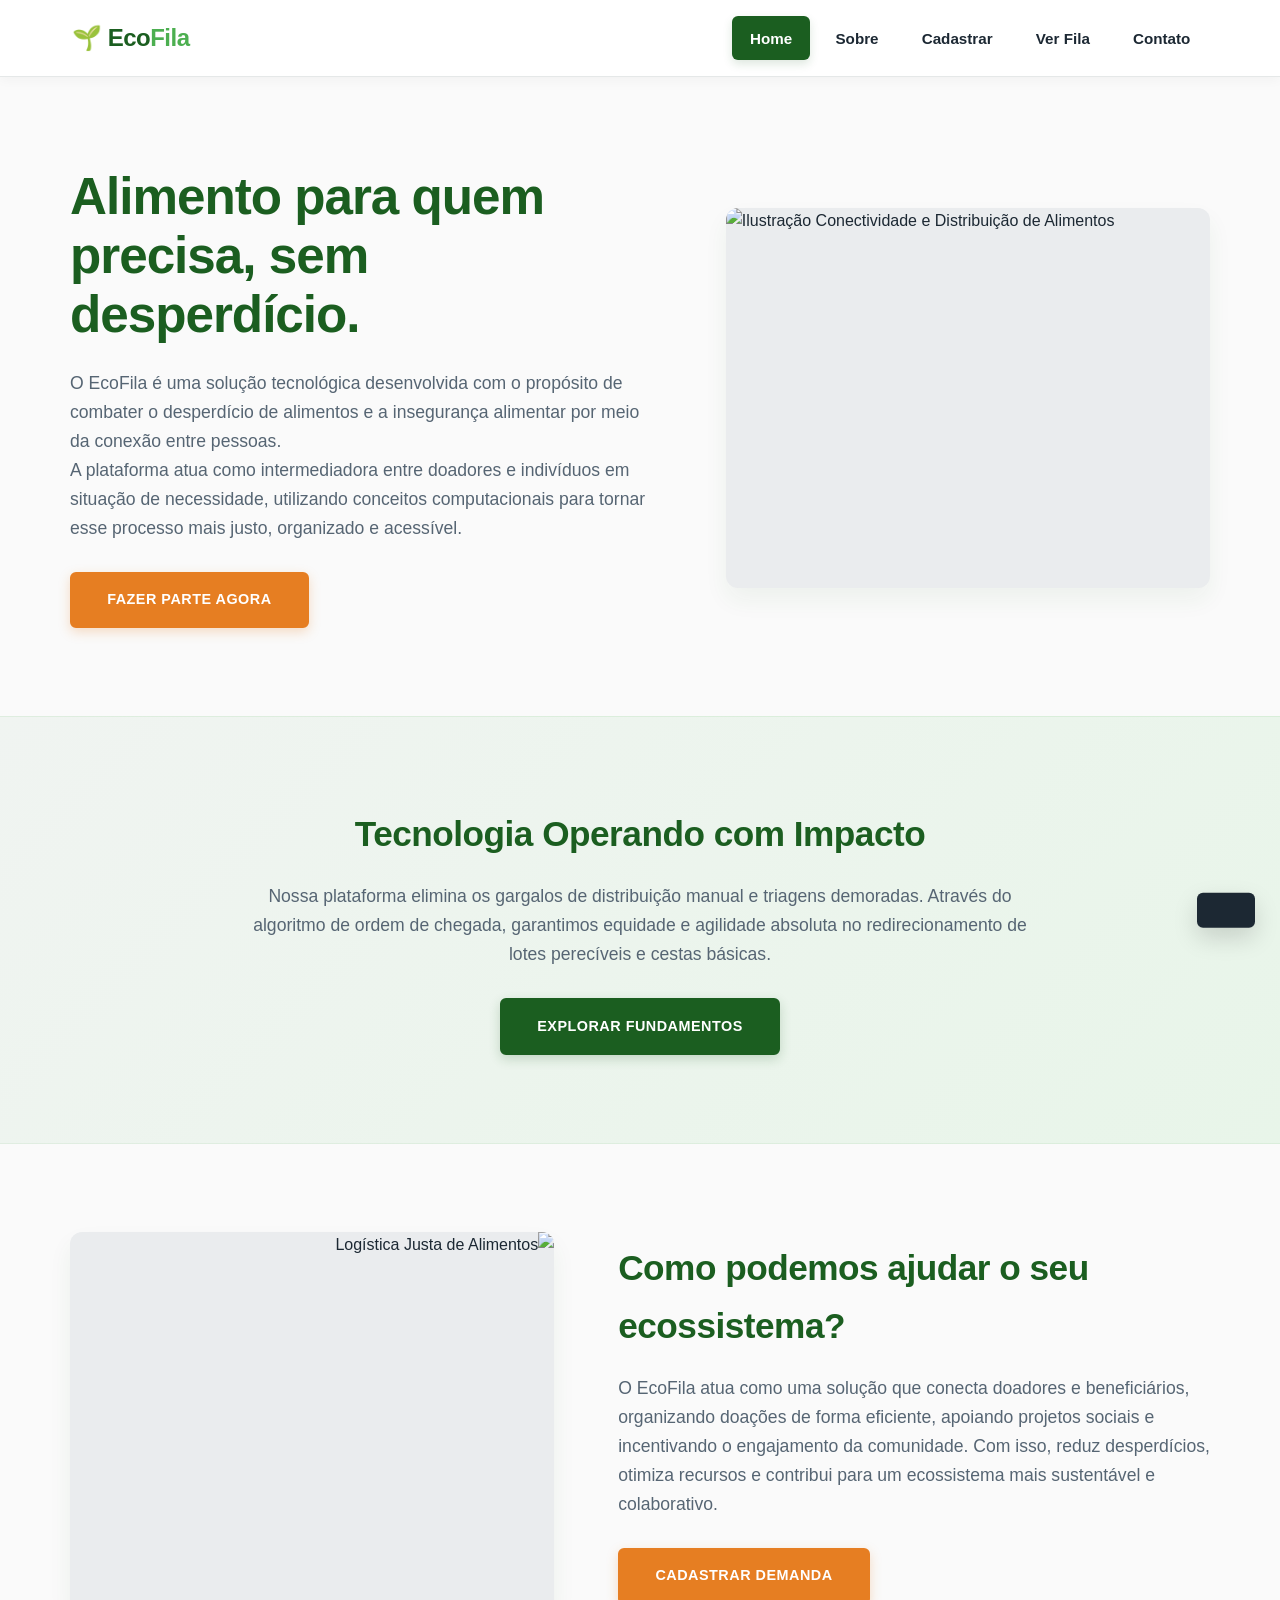
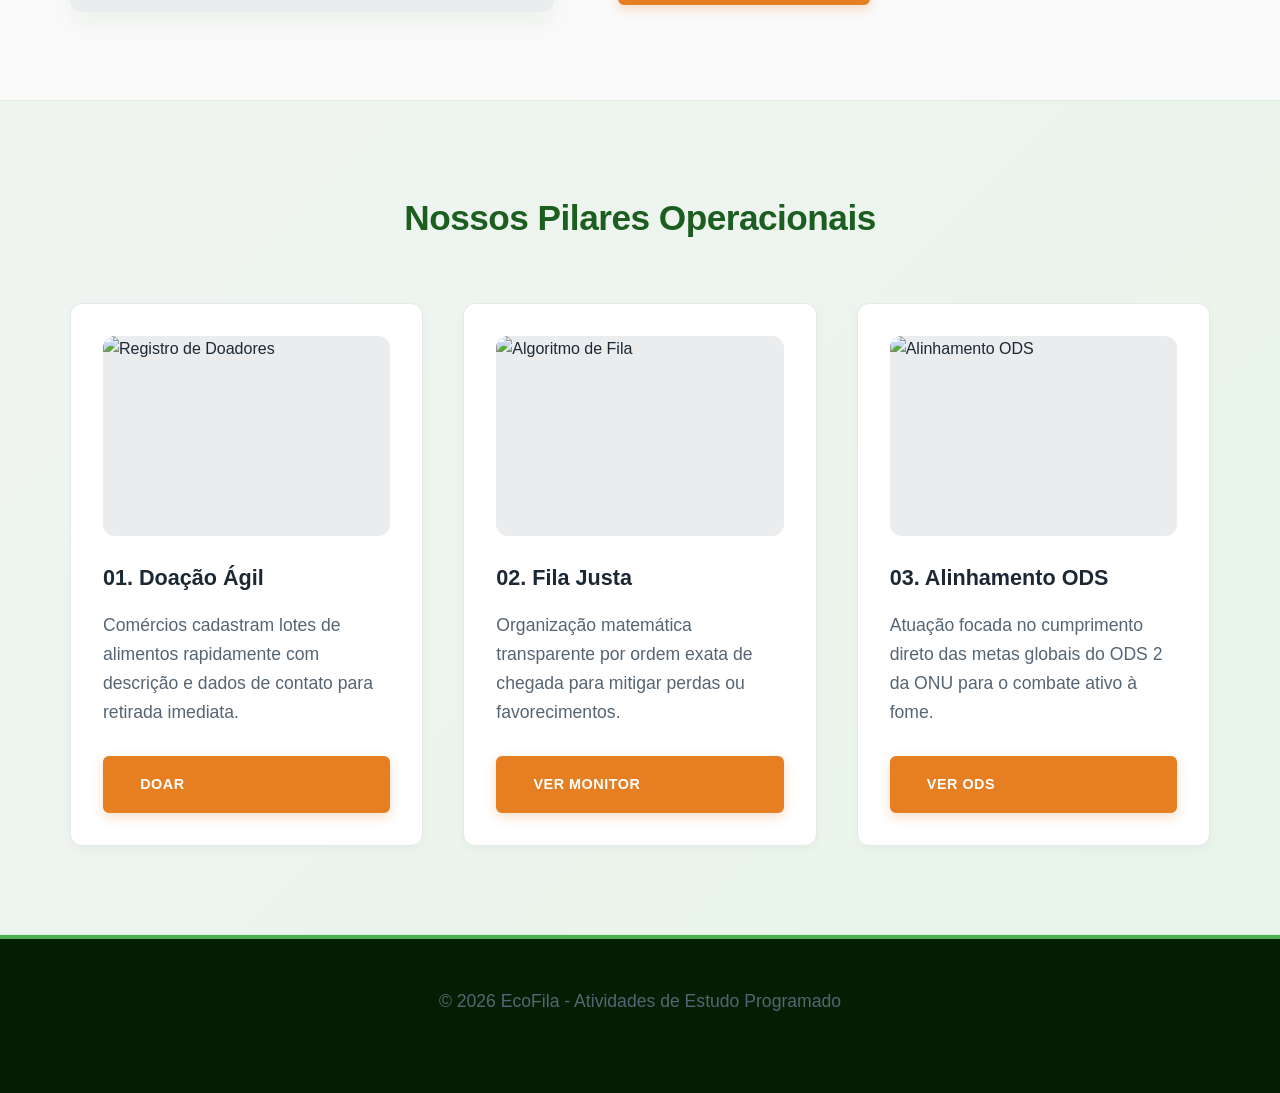
==== index.html @ 121f69fa "EcoFila Web O EcoFila é uma plataforma que conecta empresas com excedentes de alimentos a pessoas em" ====
<!DOCTYPE html>
<html lang="pt-BR">
<head>
    <meta charset="UTF-8">
    <meta name="viewport" content="width=device-width, initial-scale=1.0">
    <title>EcoFila - Home</title>
    <link rel="stylesheet" href="style.css">
</head>
<body>

<header>
    <nav class="navbar">
        <a href="index.html" class="logo">🌱 Eco<span>Fila</span></a>
        <ul class="nav-menu">
            <li class="nav-item"><a href="index.html" class="active">Home</a></li>
            <li class="nav-item"><a href="sobre.html">Sobre</a></li>
            <li class="nav-item"><a href="cadastro.html">Cadastrar</a></li>
            <li class="nav-item"><a href="fila.html">Ver Fila</a></li>
            <li class="nav-item"><a href="contato.html">Contato</a></li>
        </ul>
    </nav>
</header>

    <main>
        <section class="section-block">
            <div class="block-container layout-split">
                <div class="block-text-content">
                    <h1>Alimento para quem precisa, sem desperdício.</h1>
                    <p>O EcoFila é uma solução tecnológica desenvolvida com o propósito de combater o desperdício de alimentos e a insegurança alimentar por meio da conexão entre pessoas. <br> A plataforma atua como intermediadora entre doadores e indivíduos em situação de necessidade, utilizando conceitos computacionais para tornar esse processo mais justo, organizado e acessível.</p>
                    <a href="cadastro.html" class="btn-cta">Fazer Parte Agora</a>
                </div>
                <div class="image-placeholder-box">
                    <img src="https://i.pinimg.com/736x/5d/3b/3b/5d3b3bf2b9cdbfc0a312ed307341730b.jpg" alt="Ilustração Conectividade e Distribuição de Alimentos">
                </div>
            </div>
        </section>

        <section class="section-block bg-alternative">
            <div class="block-container layout-center">
                <h2>Tecnologia Operando com Impacto </h2>
                <p>Nossa plataforma elimina os gargalos de distribuição manual e triagens demoradas. Através do algoritmo de ordem de chegada, garantimos equidade e agilidade absoluta no redirecionamento de lotes perecíveis e cestas básicas.</p>
                <a href="sobre.html" class="btn-cta btn-cta-secondary">Explorar Fundamentos</a>
            </div>
        </section>

        <section class="section-block">
            <div class="block-container layout-split reverse">
                <div class="block-text-content">
                    <h2>Como podemos ajudar o seu ecossistema?</h2>
                    <p>O EcoFila atua como uma solução que conecta doadores e beneficiários, organizando doações de forma eficiente, apoiando projetos sociais e incentivando o engajamento da comunidade. Com isso, reduz desperdícios, otimiza recursos e contribui para um ecossistema mais sustentável e colaborativo.</p>
                    <a href="cadastro.html" class="btn-cta">Cadastrar Demanda</a>
                </div>
                <div class="image-placeholder-box">
                    <img src="https://i.pinimg.com/736x/3f/3c/9c/3f3c9c34cdcffa51fba84db2893b7459.jpg" alt="Logística Justa de Alimentos">
                </div>
            </div>
        </section>

        <section class="section-block bg-alternative">
            <div class="block-container">
                <div class="layout-center">
                    <h2>Nossos Pilares Operacionais</h2>
                </div>
                <div class="services-triple-grid">
                    <div class="service-item-card">
                        <div class="image-placeholder-box">
                            <img src="https://i.pinimg.com/1200x/af/a3/dd/afa3dd6c93175b8fef802458d55f833b.jpg" alt="Registro de Doadores">
                        </div>
                        <h3>01. Doação Ágil</h3>
                        <p>Comércios cadastram lotes de alimentos rapidamente com descrição e dados de contato para retirada imediata.</p>
                        <a href="cadastro.html" class="btn-cta">Doar</a>
                    </div>
                    <div class="service-item-card">
                        <div class="image-placeholder-box">
                            <img src="https://i.pinimg.com/736x/0d/e6/43/0de6432e949fa946c93e8061a8dfd9da.jpg" alt="Algoritmo de Fila">
                        </div>
                        <h3>02. Fila Justa</h3>
                        <p>Organização matemática transparente por ordem exata de chegada para mitigar perdas ou favorecimentos.</p>
                        <a href="fila.html" class="btn-cta">Ver Monitor</a>
                    </div>
                    <div class="service-item-card">
                        <div class="image-placeholder-box">
                            <img src="https://i.pinimg.com/1200x/86/6b/79/866b7954d9ab193dfb8c4a41b2703f4d.jpg" alt="Alinhamento ODS">
                        </div>
                        <h3>03. Alinhamento ODS</h3>
                        <p>Atuação focada no cumprimento direto das metas globais do ODS 2 da ONU para o combate ativo à fome.</p>
                        <a href="sobre.html" class="btn-cta">Ver ODS</a>
                    </div>
                </div>
            </div>
        </section>
    </main>

    <footer>
        <p>&copy; 2026 EcoFila - Atividades de Estudo Programado</p>
    </footer>

    <div id="toast"></div>
    <script src="script.js"></script>
</body>
</html>
---- style.css ----
/* ==========================================================================
   CONFIGURAÇÕES GERAIS 
   ========================================================================== */
:root {
    --bg-base: #FAFAFA;      
    --bg-alt: #F0F4F1;       
    --primary: #1B5E20;       
    --primary-light: #4CAF50; 
    --accent: #E67E22;        
    --text-main: #1C2833;    
    --text-muted: #566573;   
    --surface: #FFFFFF;       
    --border-color: #E5E8E8;  
    --radius-sm: 6px;
    --radius-md: 12px;
    --shadow-sm: 0 4px 10px rgba(0, 0, 0, 0.03);
    --shadow-md: 0 12px 24px rgba(27, 94, 32, 0.06);
    --transition: all 0.3s cubic-bezier(0.4, 0, 0.2, 1);
}

* {
    margin: 0;
    padding: 0;
    box-sizing: border-box;
    font-family: 'Inter', -apple-system, BlinkMacSystemFont, 'Segoe UI', Roboto, sans-serif;
}

body {
    background-color: var(--bg-base);
    color: var(--text-main);
    line-height: 1.65;
    display: flex;
    flex-direction: column;
    min-height: 100vh;
}

header {
    background-color: rgba(255, 255, 255, 0.9); 
    backdrop-filter: blur(12px);                
    -webkit-backdrop-filter: blur(12px);
    border-bottom: 1px solid var(--border-color);
    position: fixed;                          
    width: 100%;
    top: 0;
    left: 0;
    z-index: 1000;                               
    box-shadow: var(--shadow-sm);
}

.navbar {
    max-width: 1200px;
    margin: 0 auto;
    padding: 1rem 2rem;
    display: flex;
    justify-content: space-between;            
    align-items: center;
}

.logo {
    font-size: 1.5rem;
    font-weight: 800;
    color: var(--primary);                      
    text-decoration: none;
    letter-spacing: -0.5px;
}

.logo span {
    color: var(--primary-light);              
}

.nav-menu {
    display: flex;
    list-style: none;
    gap: 0.5rem;                                 
    align-items: center;
}

.nav-item a {
    text-decoration: none;                       
    color: var(--text-main);                    
    font-weight: 600;
    font-size: 0.95rem;
    padding: 0.6rem 1.1rem;
    border-radius: var(--radius-sm);
    transition: var(--transition);
    display: inline-block;
}

.nav-item a:hover {
    color: var(--primary-light);
    background-color: rgba(76, 175, 80, 0.08);   
}

.nav-item a.active {
    color: #FFFFFF !important;
    background-color: var(--primary);      
    box-shadow: 0 4px 10px rgba(27, 94, 32, 0.15);
}

main {
    margin-top: 90px;                     
    display: block;
}

@media (max-width: 768px) {
    .navbar {
        flex-direction: column;             
        gap: 1rem;
        padding: 1rem;
    }
    .nav-menu {
        width: 100%;
        justify-content: center;
        flex-wrap: wrap;                       
    }
    .nav-item a {
        padding: 0.5rem 0.8rem;
        font-size: 0.9rem;
    }
    main {
        margin-top: 130px;                     
    }
}

/* ==========================================================================
   BARRA DE PESQUISA / FILTRAGEM MODERNA (NOVIDADE)
   ========================================================================== */
.search-wrapper {
    position: relative;
    max-width: 450px;
    width: 100%;
    margin-bottom: 2rem;
}

.search-input {
    width: 100%;
    padding: 0.85rem 1rem 0.85rem 2.8rem;
    font-size: 0.95rem;
    border: 2px solid var(--border-color);
    border-radius: var(--radius-md);
    background-color: var(--surface);
    color: var(--text-main);
    outline: none;
    transition: var(--transition);
    box-shadow: var(--shadow-sm);
}

.search-input:focus {
    border-color: var(--primary-light);
    box-shadow: 0 0 0 4px rgba(76, 175, 80, 0.15);
}

.search-icon {
    position: absolute;
    left: 1rem;
    top: 50%;
    transform: translateY(-50%);
    color: var(--text-muted);
    font-size: 1.1rem;
    pointer-events: none;
}

/* ==========================================================================
   ESTRUTURA DE BLOCOS E SEÇÕES (LEIAUTE RESPONSIVO)
   ========================================================================== */
main {
    margin-top: 80px;
    flex: 1;
}

.section-block {
    padding: 5.5rem 2rem;
    display: flex;
    align-items: center;
    justify-content: center;
}

.section-block.bg-alternative {
    background: linear-gradient(135deg, var(--bg-alt) 0%, #E8F5E9 100%);
    border-top: 1px solid rgba(76, 175, 80, 0.1);
    border-bottom: 1px solid rgba(76, 175, 80, 0.1);
}

.block-container {
    max-width: 1140px;
    width: 100%;
    margin: 0 auto;
}

.layout-split {
    display: grid;
    grid-template-columns: 1.1fr 0.9fr;
    gap: 4rem;
    align-items: center;
}

.layout-split.reverse {
    direction: rtl;
}

.layout-split.reverse .block-text-content,
.layout-split.reverse .form-wrapper,
.layout-split.reverse .queue-container-box {
    direction: ltr;
}

.layout-center {
    text-align: center;
    max-width: 800px;
    margin: 0 auto;
}

/* ==========================================================================
   TIPOGRAFIA VIVA
   ========================================================================== */
h1 {
    font-size: 3.2rem;
    font-weight: 800;
    line-height: 1.15;
    margin-bottom: 1.5rem;
    color: var(--primary);
    letter-spacing: -1px;
}

h2 {
    font-size: 2.2rem;
    font-weight: 800;
    margin-bottom: 1.2rem;
    color: var(--primary);
    letter-spacing: -0.5px;
}

h3 {
    font-size: 1.35rem;
    font-weight: 700;
    margin-bottom: 1rem;
    color: var(--text-main);
}

p {
    font-size: 1.1rem;
    color: var(--text-muted);
    margin-bottom: 1.8rem;
}

/* ==========================================================================
   CONTAINERS DE IMAGEM TOTALMENTE ADAPTÁVEIS
   ========================================================================== */
.image-placeholder-box {
    background-color: #EAECEE;
    border-radius: var(--radius-md);
    width: 100%;
    height: 380px; 
    max-height: 50vh; 
    display: flex;
    align-items: center;
    justify-content: center;
    overflow: hidden;
    box-shadow: var(--shadow-md);
    transition: var(--transition);
}

.image-placeholder-box:hover {
    transform: translateY(-4px);
    box-shadow: 0 16px 35px rgba(27, 94, 32, 0.12);
}

.image-placeholder-box img {
    width: 100%;
    height: 100%;
    max-width: 100%;
    max-height: 100%;
    object-fit: cover; 
    object-position: center; 
    display: block;
}

/* ==========================================================================
   GRID DE SERVIÇOS / CARDS COMPATÍVEL
   ========================================================================== */
.services-triple-grid {
    display: grid;
    grid-template-columns: repeat(auto-fit, minmax(300px, 1fr));
    gap: 2.5rem;
    margin-top: 3.5rem;
}

.service-item-card {
    background: var(--surface);
    padding: 2rem;
    border-radius: var(--radius-md);
    box-shadow: var(--shadow-sm);
    border: 1px solid var(--border-color);
    transition: var(--transition);
    display: flex;
    flex-direction: column; 
}

.service-item-card:hover {
    transform: translateY(-6px);
    box-shadow: var(--shadow-md);
    border-color: var(--primary-light);
}

.service-item-card .image-placeholder-box {
    height: 200px; 
    min-height: auto; 
    margin-bottom: 1.5rem;
    box-shadow: none;
}

/* ==========================================================================
   BOTÕES ENERGIZADOS (CTA)
   ========================================================================== */
.btn-cta {
    display: inline-block;
    padding: 0.9rem 2.2rem;
    background-color: var(--accent);
    color: white;
    text-decoration: none;
    font-weight: 700;
    font-size: 0.9rem;
    text-transform: uppercase;
    letter-spacing: 0.5px;
    border-radius: var(--radius-sm);
    border: 2px solid var(--accent);
    transition: var(--transition);
    cursor: pointer;
    box-shadow: 0 4px 12px rgba(230, 126, 34, 0.25);
}

.btn-cta:hover {
    background-color: transparent;
    color: var(--accent);
    transform: translateY(-2px);
    box-shadow: 0 6px 18px rgba(230, 126, 34, 0.35);
}

.btn-cta-secondary {
    background-color: var(--primary);
    border-color: var(--primary);
    box-shadow: 0 4px 12px rgba(27, 94, 32, 0.2);
}

.btn-cta-secondary:hover {
    background-color: transparent;
    color: var(--primary);
    box-shadow: 0 6px 18px rgba(27, 94, 32, 0.3);
}

/* ==========================================================================
   FORMULÁRIOS, INTERFACES E FILA
   ========================================================================== */
.form-wrapper {
    background: var(--surface);
    padding: 3rem;
    border-radius: var(--radius-md);
    box-shadow: var(--shadow-md);
    border: 1px solid var(--border-color);
}

.form-group {
    margin-bottom: 1.4rem;
}

.form-group label {
    display: block;
    font-size: 0.85rem;
    font-weight: 700;
    color: var(--text-main);
    text-transform: uppercase;
    margin-bottom: 0.5rem;
}

.form-control {
    width: 100%;
    padding: 0.85rem 1rem;
    border: 2px solid var(--border-color);
    border-radius: var(--radius-sm);
    background: var(--bg-base);
    outline: none;
    font-size: 1rem;
    transition: var(--transition);
}

.form-control:focus {
    border-color: var(--primary-light);
    background: white;
}

/* Fila Dinâmica */
.queue-list {
    display: flex;
    flex-direction: column;
    gap: 0.85rem;
}

.queue-item {
    background: var(--surface);
    border: 1px solid var(--border-color);
    border-radius: var(--radius-sm);
    padding: 1.2rem 1.5rem;
    display: flex;
    justify-content: space-between;
    align-items: center;
    box-shadow: var(--shadow-sm);
    transition: var(--transition);
}

.queue-item:hover {
    border-color: var(--primary-light);
    transform: translateX(4px);
}

.queue-item:first-child {
    border-left: 5px solid var(--primary-light);
    background-color: #F4FBF5;
}

.next-highlight-box {
    background: linear-gradient(135deg, #1B5E20 0%, #2E7D32 100%);
    color: white;
    border-radius: var(--radius-md);
    padding: 2.5rem;
    text-align: center;
    margin-bottom: 1.8rem;
    box-shadow: 0 8px 20px rgba(27, 94, 32, 0.15);
}

.next-highlight-box h2 {
    color: #FFF !important;
}

.badge {
    padding: 0.4rem 1rem;
    border-radius: 50px;
    font-size: 0.8rem;
    font-weight: 700;
}

.badge-position { background: #E8F5E9; color: var(--primary); }
.badge-item { background: #EAEDED; color: var(--text-main); }

#toast {
    position: fixed;
    bottom: 25px;
    right: 25px;
    background-color: var(--text-main);
    color: white;
    padding: 1.1rem 1.8rem;
    font-weight: 600;
    border-radius: var(--radius-sm);
    box-shadow: 0 10px 25px rgba(0,0,0,0.15);
    transform: translateY(150%);
    transition: transform 0.3s cubic-bezier(0.175, 0.885, 0.32, 1.275);
    z-index: 2000;
}
#toast.show { transform: translateY(0); }

/* ==========================================================================
   FOOTER
   ========================================================================== */
footer {
    background-color: #031e02;
    color: #aebfaf;
    text-align: center;
    padding: 3rem 2rem;
    border-top: 4px solid var(--primary-light);
    font-size: 0.9rem;
    font-weight: 500;
}
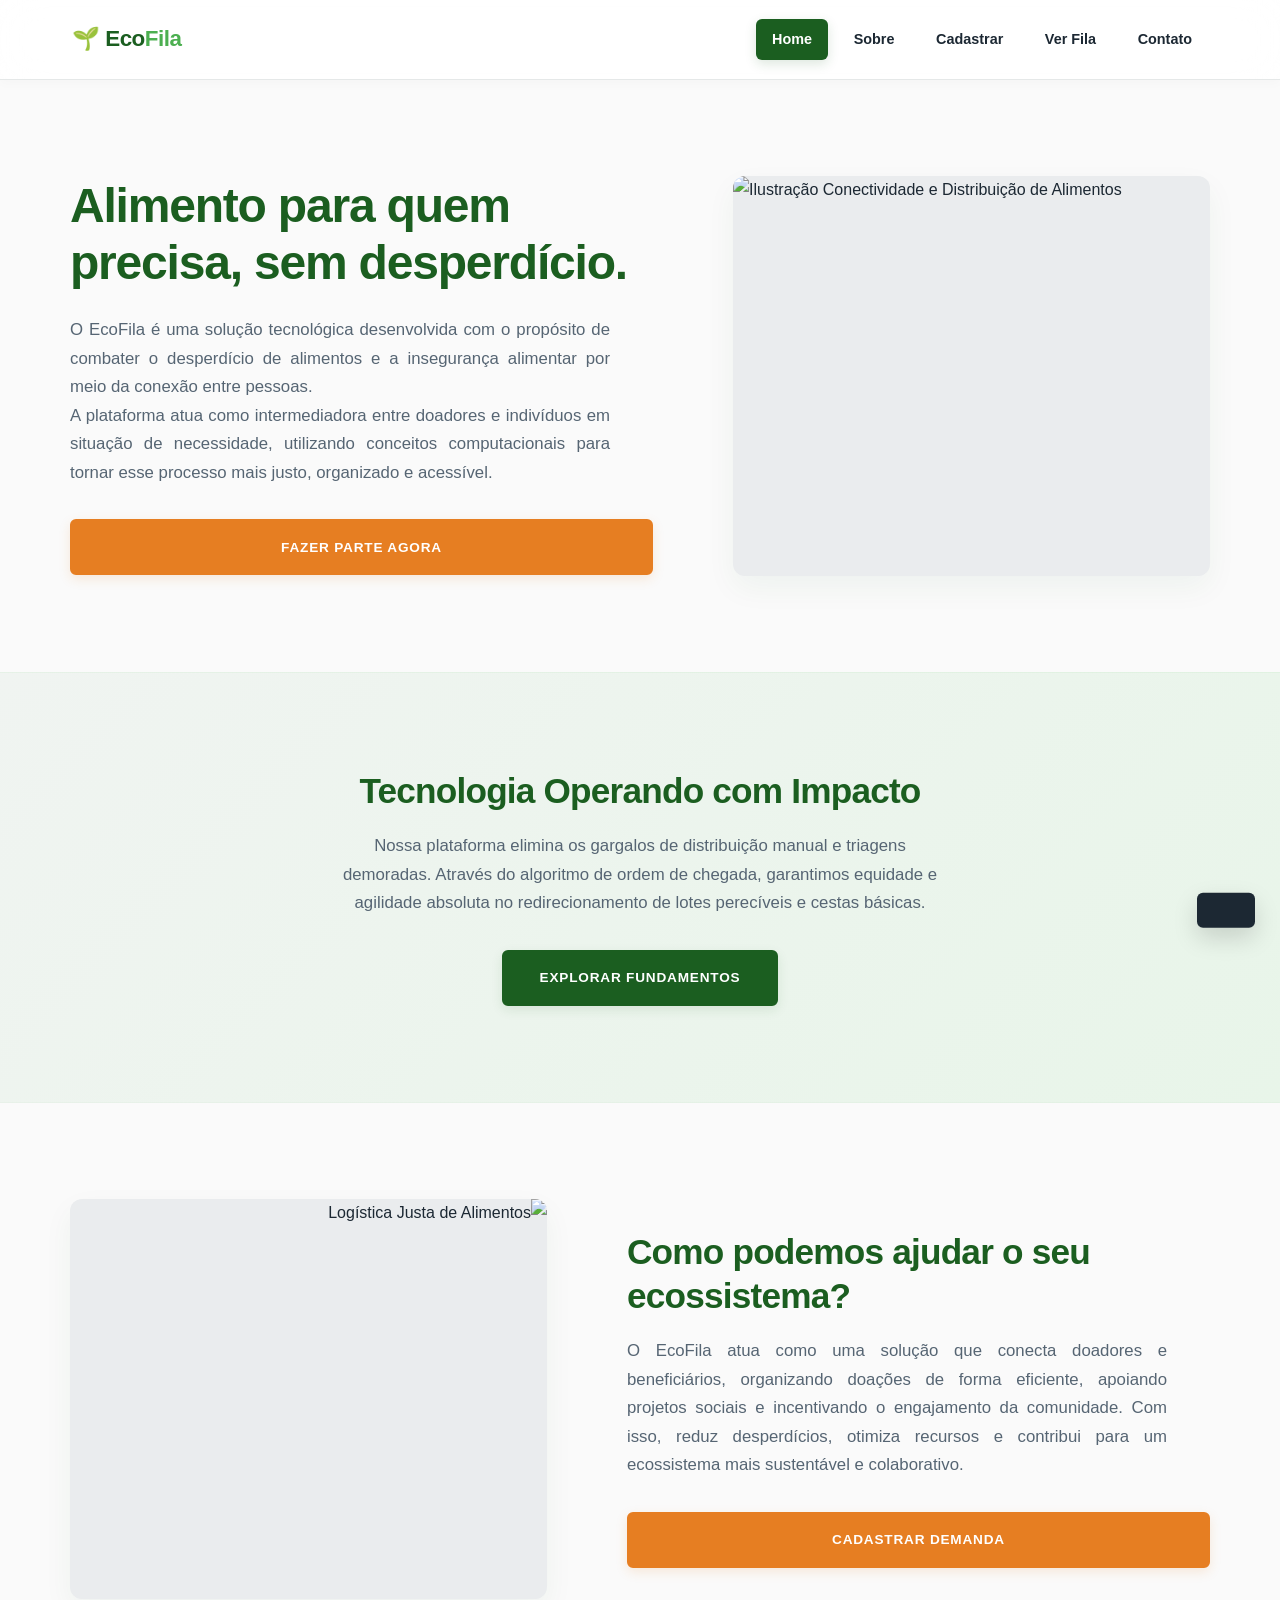
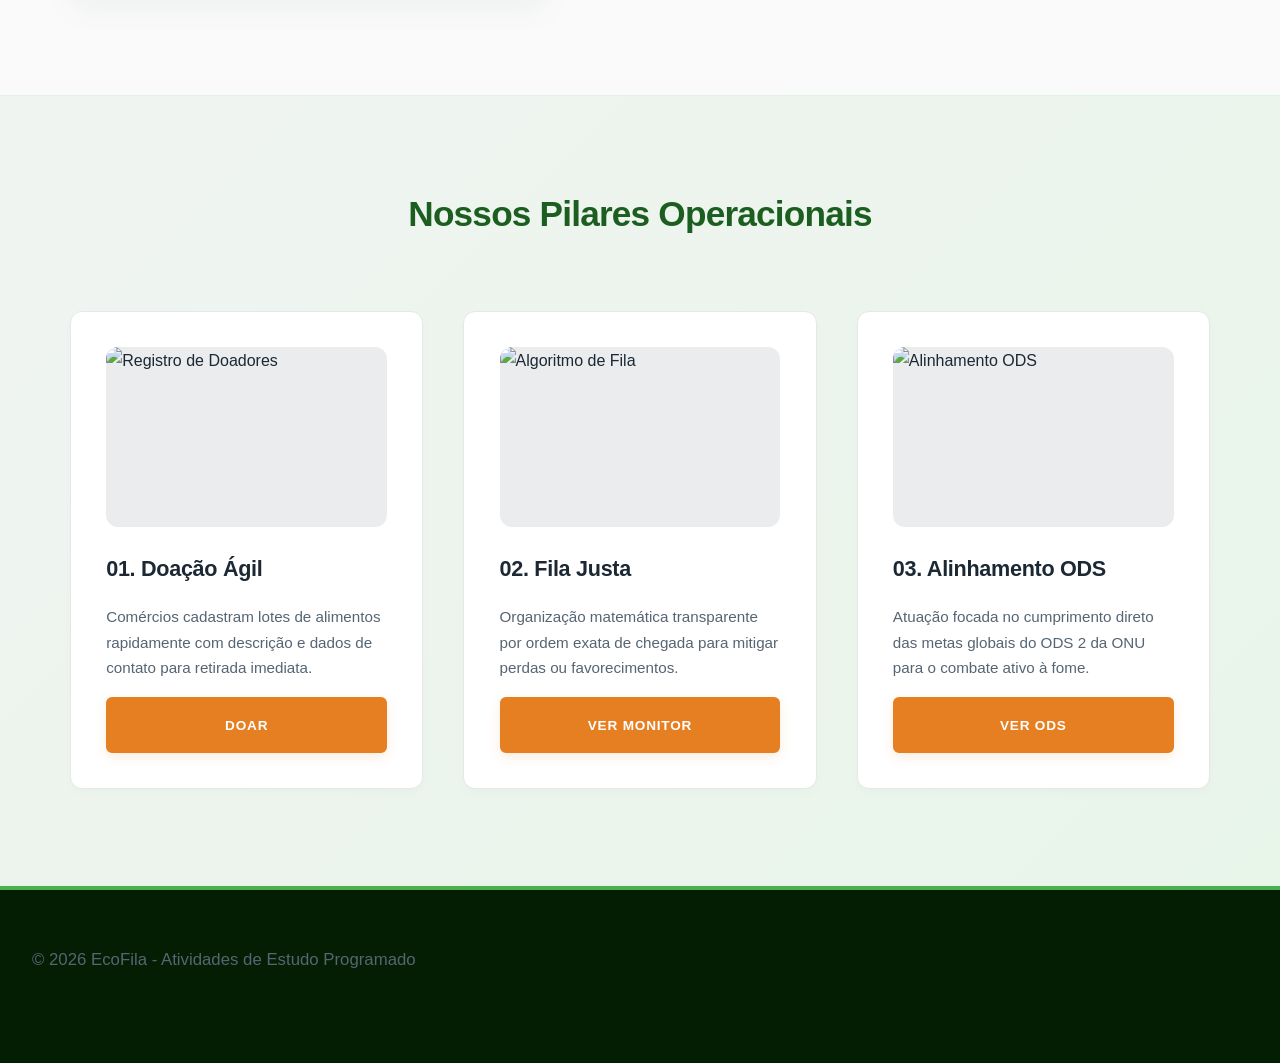
==== commit e07cdc51: "Update index.html" ====
--- a/index.html
+++ b/index.html
@@ -98,4 +98,4 @@
     <div id="toast"></div>
     <script src="script.js"></script>
 </body>
-</html>+</html>
--- a/style.css
+++ b/style.css
@@ -13,8 +13,8 @@
     --border-color: #E5E8E8;  
     --radius-sm: 6px;
     --radius-md: 12px;
-    --shadow-sm: 0 4px 10px rgba(0, 0, 0, 0.03);
-    --shadow-md: 0 12px 24px rgba(27, 94, 32, 0.06);
+    --shadow-sm: 0 4px 10px rgba(0, 0, 0, 0.02);
+    --shadow-md: 0 12px 30px rgba(27, 94, 32, 0.05);
     --transition: all 0.3s cubic-bezier(0.4, 0, 0.2, 1);
 }
 
@@ -23,43 +23,74 @@
     padding: 0;
     box-sizing: border-box;
     font-family: 'Inter', -apple-system, BlinkMacSystemFont, 'Segoe UI', Roboto, sans-serif;
+    -webkit-font-smoothing: antialiased; 
+    -moz-osx-font-smoothing: grayscale;
+}
+
+html {
+    scroll-behavior: smooth;
+}
+
+/* ==========================================================================
+   CUSTOMIZAÇÃO DA BARRA DE SCROLL
+   ========================================================================== */
+::-webkit-scrollbar {
+    width: 8px;               
+    height: 8px;              
+}
+
+::-webkit-scrollbar-track {
+    background: #1e2522;       
+}
+
+::-webkit-scrollbar-thumb {
+    background: #2ecc71;       
+    border-radius: 20px;       
+    border: 2px solid #1e2522; 
+}
+
+::-webkit-scrollbar-thumb:hover {
+    background: #27ae60;       
 }
 
 body {
     background-color: var(--bg-base);
     color: var(--text-main);
-    line-height: 1.65;
+    line-height: 1.7; 
     display: flex;
     flex-direction: column;
     min-height: 100vh;
 }
 
+/* ==========================================================================
+   HEADER E NAVEGAÇÃO
+   ========================================================================== */
 header {
-    background-color: rgba(255, 255, 255, 0.9); 
-    backdrop-filter: blur(12px);                
-    -webkit-backdrop-filter: blur(12px);
+    background-color: rgba(255, 255, 255, 0.85); 
+    backdrop-filter: blur(20px);                
+    -webkit-backdrop-filter: blur(20px);
     border-bottom: 1px solid var(--border-color);
-    position: fixed;                          
+    position: fixed;                                          
     width: 100%;
     top: 0;
     left: 0;
-    z-index: 1000;                               
+    z-index: 1000;                                             
     box-shadow: var(--shadow-sm);
 }
 
 .navbar {
     max-width: 1200px;
     margin: 0 auto;
-    padding: 1rem 2rem;
+    padding: 1.2rem 2rem;
     display: flex;
     justify-content: space-between;            
     align-items: center;
 }
 
 .logo {
-    font-size: 1.5rem;
+    font-size: 1.4rem;
     font-weight: 800;
-    color: var(--primary);                      
+    color: var(--primary);                                     
     text-decoration: none;
     letter-spacing: -0.5px;
 }
@@ -71,16 +102,16 @@
 .nav-menu {
     display: flex;
     list-style: none;
-    gap: 0.5rem;                                 
+    gap: 0.6rem;                                                 
     align-items: center;
 }
 
 .nav-item a {
-    text-decoration: none;                       
-    color: var(--text-main);                    
+    text-decoration: none;                                       
+    color: var(--text-main);                                    
     font-weight: 600;
-    font-size: 0.95rem;
-    padding: 0.6rem 1.1rem;
+    font-size: 0.9rem;
+    padding: 0.5rem 1rem;
     border-radius: var(--radius-sm);
     transition: var(--transition);
     display: inline-block;
@@ -88,88 +119,25 @@
 
 .nav-item a:hover {
     color: var(--primary-light);
-    background-color: rgba(76, 175, 80, 0.08);   
+    background-color: rgba(76, 175, 80, 0.06);   
 }
 
 .nav-item a.active {
     color: #FFFFFF !important;
     background-color: var(--primary);      
-    box-shadow: 0 4px 10px rgba(27, 94, 32, 0.15);
-}
-
+    box-shadow: 0 4px 12px rgba(27, 94, 32, 0.15);
+}
+
+/* ==========================================================================
+   ESTRUTURA DE BLOCOS E SEÇÕES
+   ========================================================================== */
 main {
-    margin-top: 90px;                     
-    display: block;
-}
-
-@media (max-width: 768px) {
-    .navbar {
-        flex-direction: column;             
-        gap: 1rem;
-        padding: 1rem;
-    }
-    .nav-menu {
-        width: 100%;
-        justify-content: center;
-        flex-wrap: wrap;                       
-    }
-    .nav-item a {
-        padding: 0.5rem 0.8rem;
-        font-size: 0.9rem;
-    }
-    main {
-        margin-top: 130px;                     
-    }
-}
-
-/* ==========================================================================
-   BARRA DE PESQUISA / FILTRAGEM MODERNA (NOVIDADE)
-   ========================================================================== */
-.search-wrapper {
-    position: relative;
-    max-width: 450px;
-    width: 100%;
-    margin-bottom: 2rem;
-}
-
-.search-input {
-    width: 100%;
-    padding: 0.85rem 1rem 0.85rem 2.8rem;
-    font-size: 0.95rem;
-    border: 2px solid var(--border-color);
-    border-radius: var(--radius-md);
-    background-color: var(--surface);
-    color: var(--text-main);
-    outline: none;
-    transition: var(--transition);
-    box-shadow: var(--shadow-sm);
-}
-
-.search-input:focus {
-    border-color: var(--primary-light);
-    box-shadow: 0 0 0 4px rgba(76, 175, 80, 0.15);
-}
-
-.search-icon {
-    position: absolute;
-    left: 1rem;
-    top: 50%;
-    transform: translateY(-50%);
-    color: var(--text-muted);
-    font-size: 1.1rem;
-    pointer-events: none;
-}
-
-/* ==========================================================================
-   ESTRUTURA DE BLOCOS E SEÇÕES (LEIAUTE RESPONSIVO)
-   ========================================================================== */
-main {
-    margin-top: 80px;
+    margin-top: 80px; 
     flex: 1;
 }
 
 .section-block {
-    padding: 5.5rem 2rem;
+    padding: 6rem 2rem;
     display: flex;
     align-items: center;
     justify-content: center;
@@ -177,8 +145,8 @@
 
 .section-block.bg-alternative {
     background: linear-gradient(135deg, var(--bg-alt) 0%, #E8F5E9 100%);
-    border-top: 1px solid rgba(76, 175, 80, 0.1);
-    border-bottom: 1px solid rgba(76, 175, 80, 0.1);
+    border-top: 1px solid rgba(76, 175, 80, 0.05);
+    border-bottom: 1px solid rgba(76, 175, 80, 0.05);
 }
 
 .block-container {
@@ -190,7 +158,7 @@
 .layout-split {
     display: grid;
     grid-template-columns: 1.1fr 0.9fr;
-    gap: 4rem;
+    gap: 5rem; 
     align-items: center;
 }
 
@@ -206,28 +174,73 @@
 
 .layout-center {
     text-align: center;
-    max-width: 800px;
+    max-width: 720px; 
     margin: 0 auto;
-}
-
-/* ==========================================================================
-   TIPOGRAFIA VIVA
-   ========================================================================== */
+    display: flex;
+    flex-direction: column;
+    align-items: center;
+}
+
+.layout-center p {
+    text-align: center;
+    max-width: 600px; 
+}
+
+/* ==========================================================================
+   ESTILIZAÇÃO DAS LISTAS DA PÁGINA SOBRE
+   ========================================================================== */
+.about-list {
+    list-style: none; 
+    margin-bottom: 1.8rem;
+    padding-left: 0.2rem;
+    width: 100%;
+}
+
+.about-list li {
+    font-size: 1.05rem;
+    color: var(--text-muted);
+    position: relative;
+    padding-left: 1.5rem; 
+    margin-bottom: 0.6rem;
+    text-align: left; 
+    line-height: 1.5;
+}
+
+.about-list li::before {
+    content: "•";
+    color: var(--primary-light); 
+    font-weight: bold;
+    font-size: 1.4rem;
+    position: absolute;
+    left: 0;
+    top: -4px; 
+}
+
+/* ==========================================================================
+   TIPOGRAFIA VIVA E REFINADA
+   ========================================================================== */
+.block-text-content {
+    display: flex;
+    flex-direction: column;
+    justify-content: center;
+}
+
 h1 {
-    font-size: 3.2rem;
+    font-size: 3rem;
     font-weight: 800;
-    line-height: 1.15;
+    line-height: 1.2;
     margin-bottom: 1.5rem;
     color: var(--primary);
-    letter-spacing: -1px;
+    letter-spacing: -1.2px; 
 }
 
 h2 {
     font-size: 2.2rem;
     font-weight: 800;
+    line-height: 1.25;
     margin-bottom: 1.2rem;
     color: var(--primary);
-    letter-spacing: -0.5px;
+    letter-spacing: -0.8px;
 }
 
 h3 {
@@ -235,22 +248,27 @@
     font-weight: 700;
     margin-bottom: 1rem;
     color: var(--text-main);
+    letter-spacing: -0.3px;
 }
 
 p {
-    font-size: 1.1rem;
+    font-size: 1.05rem;
     color: var(--text-muted);
-    margin-bottom: 1.8rem;
-}
-
-/* ==========================================================================
-   CONTAINERS DE IMAGEM TOTALMENTE ADAPTÁVEIS
+    margin-bottom: 2rem;
+    text-align: justify; 
+    text-justify: inter-word;
+    hyphens: auto;
+    max-width: 540px; 
+}
+
+/* ==========================================================================
+   CONTAINERS DE IMAGEM
    ========================================================================== */
 .image-placeholder-box {
     background-color: #EAECEE;
     border-radius: var(--radius-md);
     width: 100%;
-    height: 380px; 
+    height: 400px; 
     max-height: 50vh; 
     display: flex;
     align-items: center;
@@ -262,14 +280,12 @@
 
 .image-placeholder-box:hover {
     transform: translateY(-4px);
-    box-shadow: 0 16px 35px rgba(27, 94, 32, 0.12);
+    box-shadow: 0 16px 35px rgba(27, 94, 32, 0.08);
 }
 
 .image-placeholder-box img {
     width: 100%;
     height: 100%;
-    max-width: 100%;
-    max-height: 100%;
     object-fit: cover; 
     object-position: center; 
     display: block;
@@ -283,11 +299,12 @@
     grid-template-columns: repeat(auto-fit, minmax(300px, 1fr));
     gap: 2.5rem;
     margin-top: 3.5rem;
+    width: 100%;
 }
 
 .service-item-card {
     background: var(--surface);
-    padding: 2rem;
+    padding: 2.2rem;
     border-radius: var(--radius-md);
     box-shadow: var(--shadow-sm);
     border: 1px solid var(--border-color);
@@ -296,6 +313,16 @@
     flex-direction: column; 
 }
 
+.service-item-card h3 {
+    text-align: left;
+}
+
+.service-item-card p {
+    text-align: left; 
+    margin-bottom: 1rem;
+    font-size: 0.95rem;
+}
+
 .service-item-card:hover {
     transform: translateY(-6px);
     box-shadow: var(--shadow-md);
@@ -303,8 +330,7 @@
 }
 
 .service-item-card .image-placeholder-box {
-    height: 200px; 
-    min-height: auto; 
+    height: 180px; 
     margin-bottom: 1.5rem;
     box-shadow: none;
 }
@@ -313,39 +339,41 @@
    BOTÕES ENERGIZADOS (CTA)
    ========================================================================== */
 .btn-cta {
-    display: inline-block;
+    display: inline-flex;
+    align-items: center;
+    justify-content: center;
     padding: 0.9rem 2.2rem;
     background-color: var(--accent);
     color: white;
     text-decoration: none;
     font-weight: 700;
-    font-size: 0.9rem;
+    font-size: 0.85rem;
     text-transform: uppercase;
-    letter-spacing: 0.5px;
+    letter-spacing: 0.8px;
     border-radius: var(--radius-sm);
     border: 2px solid var(--accent);
     transition: var(--transition);
     cursor: pointer;
-    box-shadow: 0 4px 12px rgba(230, 126, 34, 0.25);
+    box-shadow: 0 4px 12px rgba(230, 126, 34, 0.15);
 }
 
 .btn-cta:hover {
     background-color: transparent;
     color: var(--accent);
     transform: translateY(-2px);
-    box-shadow: 0 6px 18px rgba(230, 126, 34, 0.35);
+    box-shadow: 0 6px 18px rgba(230, 126, 34, 0.25);
 }
 
 .btn-cta-secondary {
     background-color: var(--primary);
     border-color: var(--primary);
-    box-shadow: 0 4px 12px rgba(27, 94, 32, 0.2);
+    box-shadow: 0 4px 12px rgba(27, 94, 32, 0.1);
 }
 
 .btn-cta-secondary:hover {
     background-color: transparent;
     color: var(--primary);
-    box-shadow: 0 6px 18px rgba(27, 94, 32, 0.3);
+    box-shadow: 0 6px 18px rgba(27, 94, 32, 0.2);
 }
 
 /* ==========================================================================
@@ -365,11 +393,12 @@
 
 .form-group label {
     display: block;
-    font-size: 0.85rem;
+    font-size: 0.8rem;
     font-weight: 700;
     color: var(--text-main);
     text-transform: uppercase;
     margin-bottom: 0.5rem;
+    letter-spacing: 0.5px;
 }
 
 .form-control {
@@ -379,7 +408,7 @@
     border-radius: var(--radius-sm);
     background: var(--bg-base);
     outline: none;
-    font-size: 1rem;
+    font-size: 0.95rem;
     transition: var(--transition);
 }
 
@@ -388,7 +417,6 @@
     background: white;
 }
 
-/* Fila Dinâmica */
 .queue-list {
     display: flex;
     flex-direction: column;
@@ -405,6 +433,7 @@
     align-items: center;
     box-shadow: var(--shadow-sm);
     transition: var(--transition);
+    gap: 1.5rem;
 }
 
 .queue-item:hover {
@@ -415,6 +444,24 @@
 .queue-item:first-child {
     border-left: 5px solid var(--primary-light);
     background-color: #F4FBF5;
+}
+
+.queue-item > div:last-child {
+    display: flex;
+    align-items: center;
+    gap: 0.6rem;
+    flex-shrink: 0; 
+}
+
+.queue-item > div:first-child {
+    flex: 1;
+    min-width: 0; 
+    word-wrap: break-word;
+}
+
+.queue-item strong {
+    font-size: 1.05rem;
+    letter-spacing: -0.3px;
 }
 
 .next-highlight-box {
@@ -424,7 +471,7 @@
     padding: 2.5rem;
     text-align: center;
     margin-bottom: 1.8rem;
-    box-shadow: 0 8px 20px rgba(27, 94, 32, 0.15);
+    box-shadow: 0 8px 20px rgba(27, 94, 32, 0.12);
 }
 
 .next-highlight-box h2 {
@@ -432,10 +479,15 @@
 }
 
 .badge {
+    display: inline-block;
     padding: 0.4rem 1rem;
     border-radius: 50px;
     font-size: 0.8rem;
     font-weight: 700;
+    width: auto;                  
+    min-width: max-content;       
+    white-space: nowrap;          
+    text-align: center;
 }
 
 .badge-position { background: #E8F5E9; color: var(--primary); }
@@ -464,8 +516,89 @@
     background-color: #031e02;
     color: #aebfaf;
     text-align: center;
-    padding: 3rem 2rem;
+    padding: 3.5rem 2rem;
     border-top: 4px solid var(--primary-light);
     font-size: 0.9rem;
     font-weight: 500;
 }
+
+/* ==========================================================================
+   RESPONSIVIDADE COMPLETA (CELULARES E TABLETS)
+   ========================================================================== */
+@media (max-width: 768px) {
+    header {
+        padding: 0.4rem 0.8rem; 
+    }
+
+    .navbar {
+        flex-direction: column; 
+        gap: 0.4rem;            
+        padding: 0.4rem 0;
+    }
+
+    .nav-menu {
+        width: 100%;
+        justify-content: center;
+        flex-wrap: wrap;        
+        gap: 0.4rem;            
+    }
+
+    .nav-item a {
+        padding: 0.4rem 0.7rem;
+        font-size: 0.85rem;     
+    }
+    
+    .logo {
+        font-size: 1.25rem;      
+    }
+
+    main {
+        margin-top: 125px !important; 
+    }
+
+    .section-block {
+        padding: 3.5rem 1.2rem; 
+    }
+
+    .layout-split {
+        grid-template-columns: 1fr; 
+        gap: 2.5rem;
+    }
+
+    .layout-split.reverse {
+        display: flex;
+        flex-direction: column-reverse; 
+    }
+
+    h1 { font-size: 2.2rem; }
+    h2 { font-size: 1.75rem; }
+    
+    p {
+        text-align: left;
+        max-width: 100%;
+    }
+
+    .layout-center p {
+        text-align: center;
+    }
+
+    .form-wrapper {
+        padding: 1.8rem; 
+    }
+
+    .image-placeholder-box {
+        height: 240px; 
+    }
+
+    .queue-item {
+        flex-direction: column; 
+        align-items: flex-start;
+        gap: 0.8rem;
+        padding: 1.2rem;
+    }
+
+    .queue-item > div:last-child {
+        width: 100%;
+        justify-content: flex-start; 
+    }
+}
